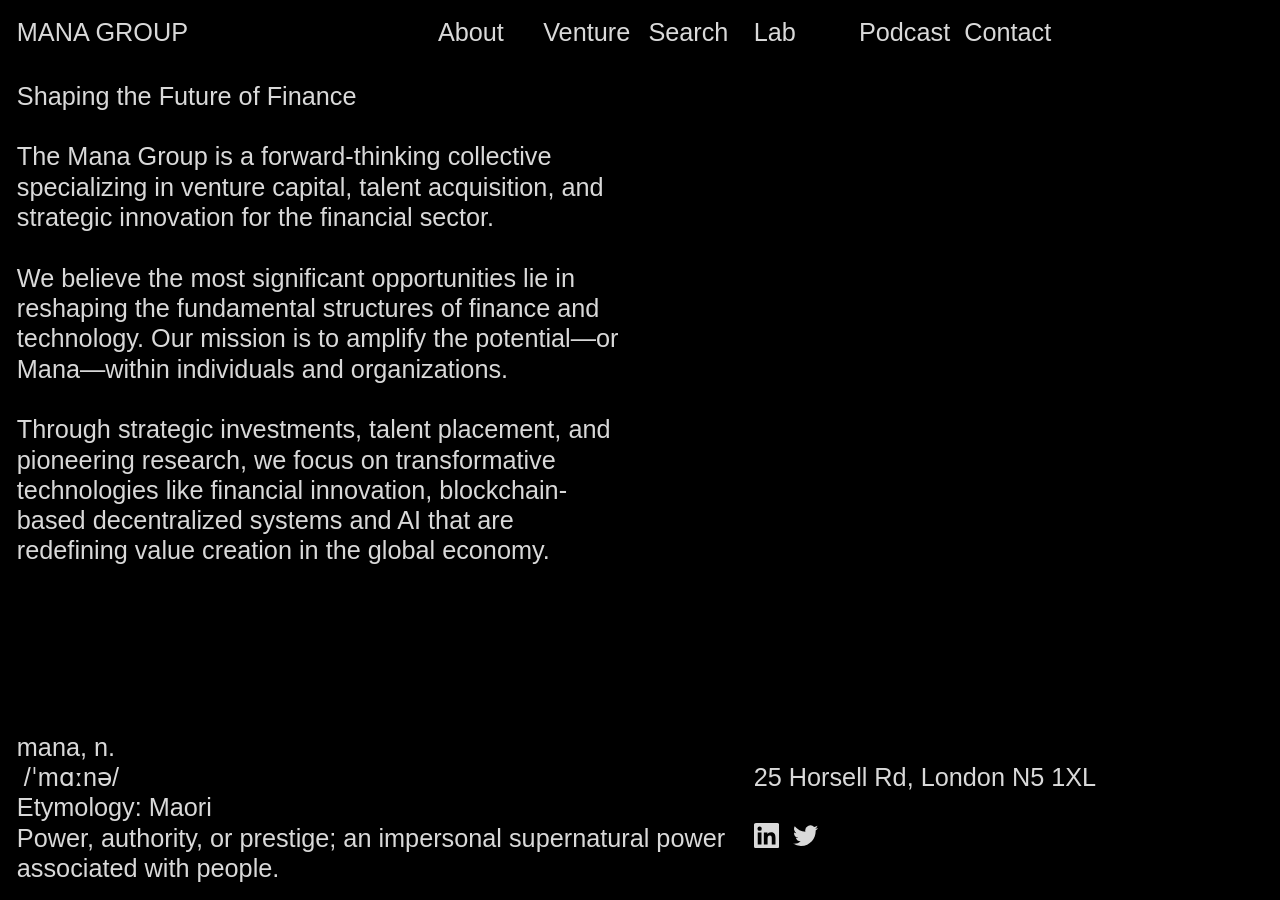
==== about/index.html @ 91639dd6 "Initial static rebuild of mana-group.co. Arial Regular instead of Diatype. Ready for GitHub Pages." ====
<!DOCTYPE html>
<html lang="en">
<head>
  <meta charset="utf-8">
  <meta name="viewport" content="width=device-width, initial-scale=1">
  <title>Mana Group</title>
  <meta name="description" content="The Mana Group is a forward-thinking collective specializing in venture capital, talent acquisition, and strategic innovation for the financial sector.">
  <meta name="twitter:card" content="summary">
  <meta name="twitter:title" content="Mana Group">
  <meta name="twitter:description" content="The Mana Group is a forward-thinking collective specializing in venture capital, talent acquisition, and strategic innovation for the financial sector.">
  <meta property="og:title" content="Mana Group">
  <meta property="og:description" content="The Mana Group is a forward-thinking collective specializing in venture capital, talent acquisition, and strategic innovation for the financial sector.">
  <meta property="og:url" content="https://mana-group.co">
  <meta property="og:type" content="website">
  <link rel="icon" href="../favicon.svg" type="image/svg+xml">
  <link rel="stylesheet" href="../css/style.css">
</head>
<body class="page-about">
<header class="site-header">
  <nav class="grid-12 nav-grid" aria-label="Primary">
    <div class="brand span-4"><a href="../about.html">MANA</a> GROUP</div>
    <div class="nav-item span-1"><a href="../about.html" aria-current="page">About</a></div>
    <div class="nav-item span-1"><a href="../venture.html">Venture</a></div>
    <div class="nav-item span-1"><a href="../search.html">Search</a></div>
    <div class="nav-item span-1"><a href="../lab.html">Lab</a></div>
    <div class="nav-item span-1"><a href="../podcast.html">Podcast</a></div>
    <div class="nav-item span-2"><a href="mailto:info@mana-group.co">Contact</a></div>
    <div class="nav-item nav-spacer span-1" aria-hidden="true"></div>
  </nav>
</header>
<main class="site-main">
  <div class="grid-12">
    <div class="page-copy span-6">
      <p>Shaping the Future of Finance</p>
      <p>The Mana Group is a forward-thinking collective specializing in venture capital, talent acquisition, and strategic innovation for the financial sector.</p>
      <p>We believe the most significant opportunities lie in reshaping the fundamental structures of finance and technology. Our mission is to amplify the potential—or Mana—within individuals and organizations.</p>
      <p>Through strategic investments, talent placement, and pioneering research, we focus on transformative technologies like financial innovation, blockchain-based decentralized systems and AI that are redefining value creation in the global economy.</p>
    </div>
  </div>
</main>
<footer class="site-footer">
  <div class="grid-12 footer-grid">
    <div class="footer-def span-7">
      mana, n.<br>
      &nbsp;/ˈmɑːnə/<br>
      Etymology: Maori<br>
      Power, authority, or prestige; an impersonal supernatural power associated with people.
    </div>
    <div class="footer-contact span-5">
      <br>
      25 Horsell Rd, London N5 1XL<br>
      <div class="socials">
        <a class="icon-link" href="https://www.linkedin.com/company/mana1/" target="_blank" rel="noopener noreferrer" aria-label="LinkedIn"><svg class="icon" viewBox="0 0 24 24" aria-hidden="true" focusable="false"><path fill="currentColor" d="M20.45 20.45h-3.55v-5.57c0-1.33-.03-3.04-1.85-3.04-1.85 0-2.14 1.45-2.14 2.94v5.67H9.35V9h3.41v1.56h.05c.47-.9 1.63-1.85 3.36-1.85 3.59 0 4.25 2.36 4.25 5.44v6.3zM5.34 7.43a2.06 2.06 0 1 1 0-4.12 2.06 2.06 0 0 1 0 4.12zM7.12 20.45H3.56V9h3.56v11.45zM22.23 0H1.77C.79 0 0 .77 0 1.73v20.54C0 23.23.79 24 1.77 24h20.46c.98 0 1.77-.77 1.77-1.73V1.73C24 .77 23.21 0 22.23 0z"/></svg></a>
        <a class="icon-link" href="https://www.twitter.com/@_mana_group" target="_blank" rel="noopener noreferrer" aria-label="Twitter"><svg class="icon" viewBox="0 0 24 24" aria-hidden="true" focusable="false"><path fill="currentColor" d="M23.95 4.57a9.82 9.82 0 0 1-2.83.78 4.94 4.94 0 0 0 2.16-2.72 9.86 9.86 0 0 1-3.13 1.2 4.92 4.92 0 0 0-8.38 4.48A13.97 13.97 0 0 1 1.67 3.15a4.93 4.93 0 0 0 1.52 6.57 4.9 4.9 0 0 1-2.23-.62v.06a4.93 4.93 0 0 0 3.95 4.83 4.94 4.94 0 0 1-2.22.08 4.93 4.93 0 0 0 4.6 3.42A9.87 9.87 0 0 1 0 19.54a13.94 13.94 0 0 0 7.55 2.21c9.05 0 14-7.5 14-14 0-.21 0-.42-.02-.63A10 10 0 0 0 24 4.59z"/></svg></a>
      </div>
    </div>
  </div>
</footer>
</body>
</html>
---- css/style.css ----
/* Mana Group — static recreation. Arial Regular only. No Cargo / Diatype. */

*,
*::before,
*::after {
  box-sizing: border-box;
}

html {
  /* Matches Cargo snapshot: --base-size 12.5568px at ~951px wide (~100vw/76). */
  --base-size: clamp(11px, calc(100vw / 76), 18px);
  --gutter: 1rem;
  --pad: 1rem;
  --text: rgba(255, 255, 255, 0.85);
  --bg: #000000;
  --hr: rgba(255, 255, 255, 0.75);
  font-size: var(--base-size);
  -webkit-text-size-adjust: 100%;
}

html,
body {
  margin: 0;
  padding: 0;
  height: 100%;
  background: var(--bg);
  color: var(--text);
}

body {
  min-height: 100vh;
  min-height: 100dvh;
  height: 100%;
  display: flex;
  flex-direction: column;
  font-family: Arial, Helvetica, sans-serif;
  font-weight: 400;
  font-style: normal;
  font-size: 1.5rem;
  line-height: 1.2;
  letter-spacing: 0;
  -webkit-font-smoothing: antialiased;
  -moz-osx-font-smoothing: grayscale;
  text-rendering: optimizeLegibility;
}

a {
  color: inherit;
  text-decoration: none;
}

a:active {
  opacity: 0.7;
}

strong,
b {
  font-family: Arial, Helvetica, sans-serif;
  font-weight: 400;
}

p {
  margin: 0 0 1.2em;
}

p:last-child {
  margin-bottom: 0;
}

hr {
  display: block;
  border: 0;
  height: 1px;
  margin: 0 0 1rem;
  background: var(--hr);
  color: var(--hr);
}

.site-header,
.site-main,
.site-footer {
  width: 100%;
  padding: var(--pad);
}

.site-header {
  flex: 0 0 auto;
  background: var(--bg);
  z-index: 2;
}

.site-main {
  flex: 1 1 auto;
  overflow: auto;
  min-height: 0;
}

.site-footer {
  flex: 0 0 auto;
  margin-top: auto;
  background: var(--bg);
  z-index: 2;
}

/* 12-column Cargo grid */
.grid-12 {
  display: grid;
  grid-template-columns: repeat(12, minmax(0, 1fr));
  column-gap: var(--gutter);
  row-gap: 0;
  width: 100%;
  align-items: start;
}

.span-1 { grid-column: span 1; }
.span-2 { grid-column: span 2; }
.span-4 { grid-column: span 4; }
.span-5 { grid-column: span 5; }
.span-6 { grid-column: span 6; }
.span-7 { grid-column: span 7; }
.span-12 { grid-column: 1 / -1; }

.grid-2 {
  display: grid;
  grid-template-columns: minmax(0, 1fr) minmax(0, 1fr);
  column-gap: 2rem;
  width: 100%;
  align-items: start;
}

.nav-grid {
  align-items: start;
}

.brand {
  white-space: nowrap;
}

.nav-item {
  min-width: 0;
  white-space: nowrap;
}

.nav-item a {
  display: inline;
}

.footer-def {
  max-width: 100%;
}

.footer-contact {
  max-width: 100%;
}

.socials {
  margin-top: 1.2em;
  display: flex;
  align-items: center;
  gap: 0.55em;
}

.icon-link {
  display: inline-flex;
  align-items: center;
  color: inherit;
  line-height: 1;
}

.icon {
  width: 1em;
  height: 1em;
  display: block;
}

.page-copy {
  max-width: 100%;
}

/* Inner pages: rule under the nav, then two equal columns (Cargo default when span is omitted). */
.page-rule {
  margin-bottom: 1rem;
}

@media (max-width: 800px) {
  html {
    --base-size: clamp(13px, 3.7vw, 16px);
  }

  .nav-grid {
    display: flex;
    flex-wrap: wrap;
    gap: 0.55rem 1.15rem;
    align-items: baseline;
  }

  .nav-grid .brand {
    flex: 1 1 100%;
    margin-bottom: 0.15rem;
  }

  .nav-grid .nav-item {
    flex: 0 0 auto;
  }

  .nav-grid .nav-spacer {
    display: none;
  }

  .grid-12.footer-grid,
  .grid-2 {
    display: flex;
    flex-direction: column;
    gap: 1.4rem;
  }

  .span-6,
  .span-7,
  .span-5 {
    width: 100%;
  }
}
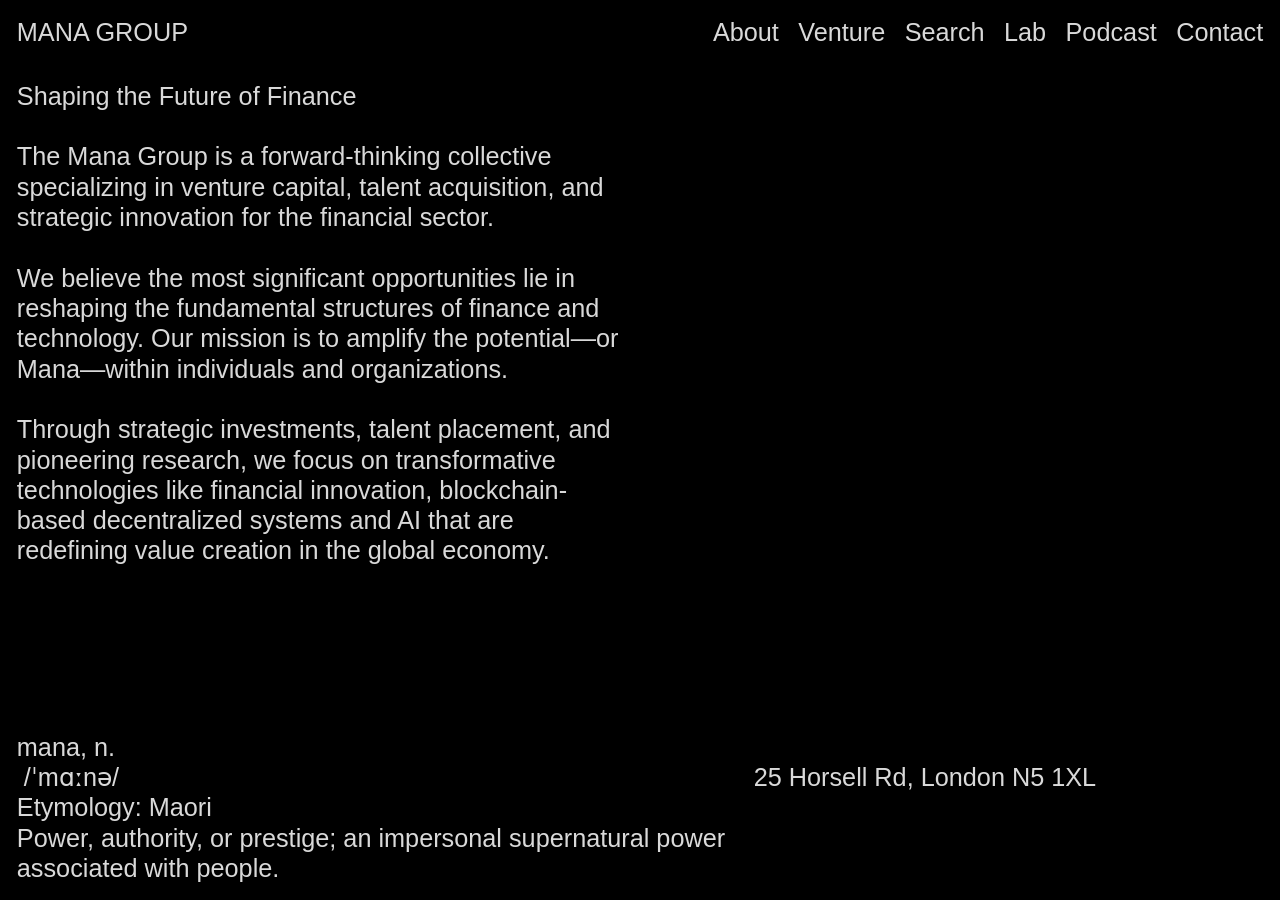
==== commit 3a5d3f40: "Tighten nav spacing and remove footer social icons." ====
--- a/about/index.html
+++ b/about/index.html
@@ -25,8 +25,7 @@
     <div class="nav-item span-1"><a href="../lab.html">Lab</a></div>
     <div class="nav-item span-1"><a href="../podcast.html">Podcast</a></div>
     <div class="nav-item span-2"><a href="mailto:info@mana-group.co">Contact</a></div>
-    <div class="nav-item nav-spacer span-1" aria-hidden="true"></div>
-  </nav>
+</nav>
 </header>
 <main class="site-main">
   <div class="grid-12">
@@ -49,11 +48,7 @@
     <div class="footer-contact span-5">
       <br>
       25 Horsell Rd, London N5 1XL<br>
-      <div class="socials">
-        <a class="icon-link" href="https://www.linkedin.com/company/mana1/" target="_blank" rel="noopener noreferrer" aria-label="LinkedIn"><svg class="icon" viewBox="0 0 24 24" aria-hidden="true" focusable="false"><path fill="currentColor" d="M20.45 20.45h-3.55v-5.57c0-1.33-.03-3.04-1.85-3.04-1.85 0-2.14 1.45-2.14 2.94v5.67H9.35V9h3.41v1.56h.05c.47-.9 1.63-1.85 3.36-1.85 3.59 0 4.25 2.36 4.25 5.44v6.3zM5.34 7.43a2.06 2.06 0 1 1 0-4.12 2.06 2.06 0 0 1 0 4.12zM7.12 20.45H3.56V9h3.56v11.45zM22.23 0H1.77C.79 0 0 .77 0 1.73v20.54C0 23.23.79 24 1.77 24h20.46c.98 0 1.77-.77 1.77-1.73V1.73C24 .77 23.21 0 22.23 0z"/></svg></a>
-        <a class="icon-link" href="https://www.twitter.com/@_mana_group" target="_blank" rel="noopener noreferrer" aria-label="Twitter"><svg class="icon" viewBox="0 0 24 24" aria-hidden="true" focusable="false"><path fill="currentColor" d="M23.95 4.57a9.82 9.82 0 0 1-2.83.78 4.94 4.94 0 0 0 2.16-2.72 9.86 9.86 0 0 1-3.13 1.2 4.92 4.92 0 0 0-8.38 4.48A13.97 13.97 0 0 1 1.67 3.15a4.93 4.93 0 0 0 1.52 6.57 4.9 4.9 0 0 1-2.23-.62v.06a4.93 4.93 0 0 0 3.95 4.83 4.94 4.94 0 0 1-2.22.08 4.93 4.93 0 0 0 4.6 3.42A9.87 9.87 0 0 1 0 19.54a13.94 13.94 0 0 0 7.55 2.21c9.05 0 14-7.5 14-14 0-.21 0-.42-.02-.63A10 10 0 0 0 24 4.59z"/></svg></a>
-      </div>
-    </div>
+</div>
   </div>
 </footer>
 </body>
--- a/css/style.css
+++ b/css/style.css
@@ -129,20 +129,30 @@
 }
 
 .nav-grid {
-  align-items: start;
+  display: flex;
+  flex-wrap: nowrap;
+  align-items: baseline;
+  column-gap: 1.15rem;
+  row-gap: 0;
 }
 
 .brand {
   white-space: nowrap;
+  margin-right: auto;
 }
 
 .nav-item {
+  flex: 0 0 auto;
   min-width: 0;
   white-space: nowrap;
 }
 
 .nav-item a {
   display: inline;
+}
+
+.nav-spacer {
+  display: none;
 }
 
 .footer-def {
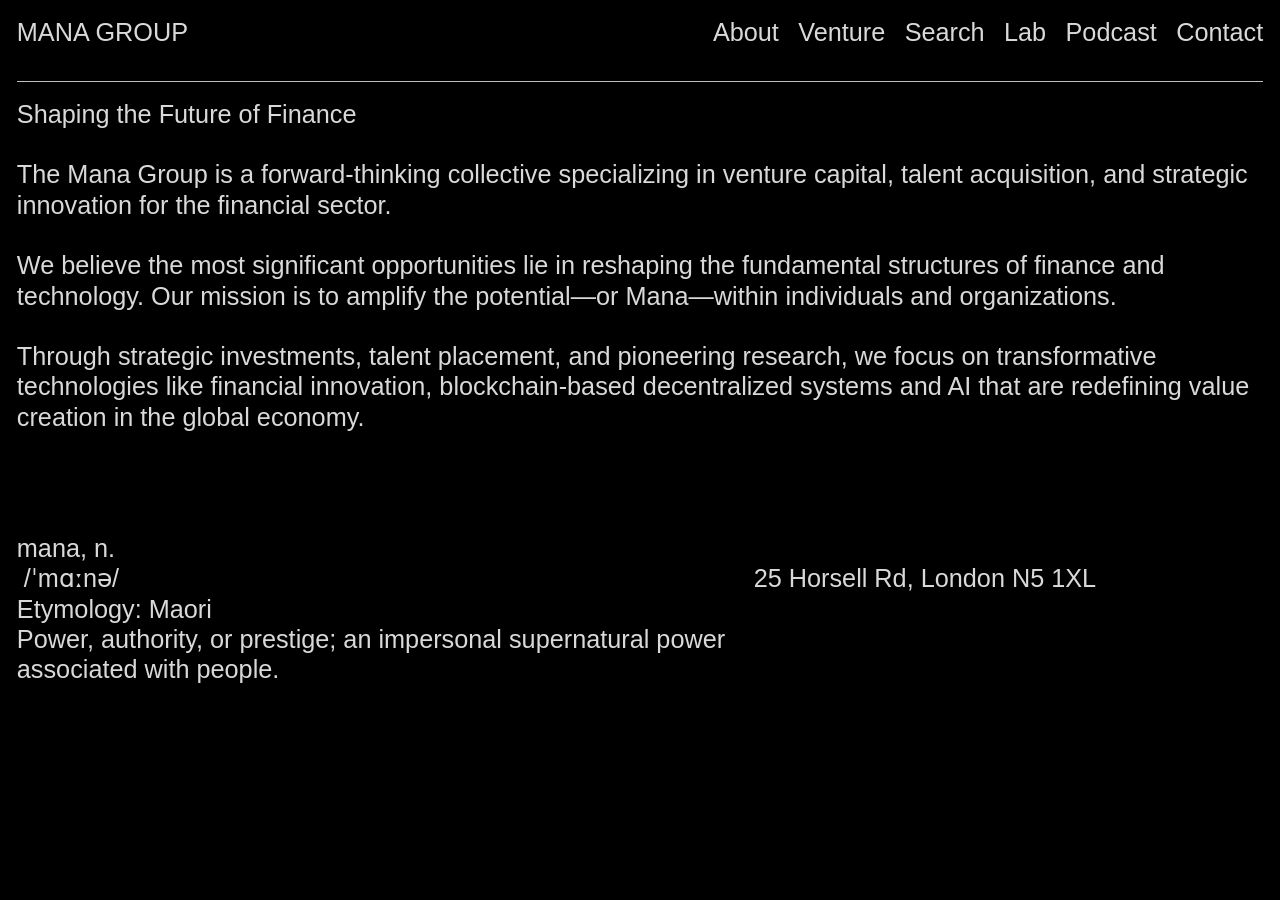
==== commit a8ce4e13: "Match About to other pages: rule, full-width copy, scrolling footer." ====
--- a/about/index.html
+++ b/about/index.html
@@ -28,13 +28,15 @@
 </nav>
 </header>
 <main class="site-main">
-  <div class="grid-12">
-    <div class="page-copy span-6">
+  <hr class="page-rule">
+  <div class="grid-2">
+    <div class="page-copy">
       <p>Shaping the Future of Finance</p>
       <p>The Mana Group is a forward-thinking collective specializing in venture capital, talent acquisition, and strategic innovation for the financial sector.</p>
       <p>We believe the most significant opportunities lie in reshaping the fundamental structures of finance and technology. Our mission is to amplify the potential—or Mana—within individuals and organizations.</p>
       <p>Through strategic investments, talent placement, and pioneering research, we focus on transformative technologies like financial innovation, blockchain-based decentralized systems and AI that are redefining value creation in the global economy.</p>
     </div>
+    <div aria-hidden="true"></div>
   </div>
 </main>
 <footer class="site-footer">
--- a/css/style.css
+++ b/css/style.css
@@ -22,17 +22,13 @@
 body {
   margin: 0;
   padding: 0;
-  height: 100%;
+  min-height: 100vh;
+  min-height: 100dvh;
   background: var(--bg);
   color: var(--text);
 }
 
 body {
-  min-height: 100vh;
-  min-height: 100dvh;
-  height: 100%;
-  display: flex;
-  flex-direction: column;
   font-family: Arial, Helvetica, sans-serif;
   font-weight: 400;
   font-style: normal;
@@ -84,22 +80,16 @@
 }
 
 .site-header {
-  flex: 0 0 auto;
   background: var(--bg);
-  z-index: 2;
 }
 
 .site-main {
-  flex: 1 1 auto;
-  overflow: auto;
-  min-height: 0;
+  overflow: visible;
 }
 
 .site-footer {
-  flex: 0 0 auto;
-  margin-top: auto;
+  margin-top: 4rem;
   background: var(--bg);
-  z-index: 2;
 }
 
 /* 12-column Cargo grid */
@@ -121,11 +111,12 @@
 .span-12 { grid-column: 1 / -1; }
 
 .grid-2 {
-  display: grid;
-  grid-template-columns: minmax(0, 1fr) minmax(0, 1fr);
-  column-gap: 2rem;
+  display: block;
   width: 100%;
-  align-items: start;
+}
+
+.grid-2 > [aria-hidden="true"] {
+  display: none;
 }
 
 .nav-grid {
@@ -224,9 +215,22 @@
     gap: 1.4rem;
   }
 
+  .grid-12 {
+    display: block;
+  }
+
   .span-6,
   .span-7,
-  .span-5 {
+  .span-5,
+  .span-4,
+  .span-2,
+  .span-1 {
     width: 100%;
-  }
-}
+    display: block;
+  }
+
+  .page-copy {
+    width: 100%;
+    max-width: none;
+  }
+}
